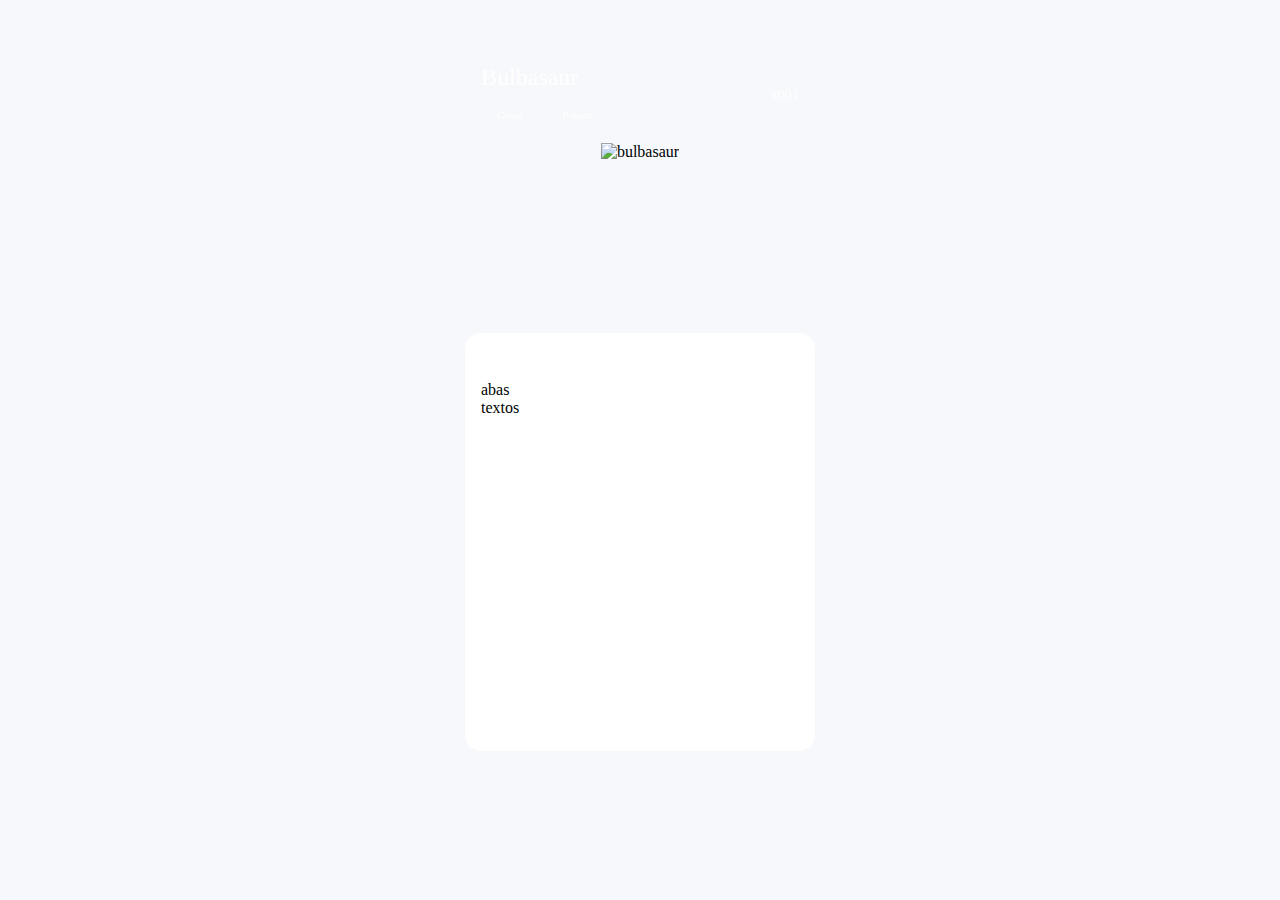
==== details_base.html @ cd7da770 "criando o arquivo base para o pokemon selecionado" ====
<!DOCTYPE html>
<html lang="en">
    <head>
        <meta charset="UTF-8">
        <meta http-equiv="X-UA-Compatible" content="IE=edge">
        <meta name="viewport" content="width=device-width, initial-scale=1.0">
        <title>Pokedex</title>
    
        <!-- Normalize CSS -->
        <link rel="stylesheet" href="https://cdnjs.cloudflare.com/ajax/libs/normalize/8.0.1/normalize.min.css"
            integrity="sha512-NhSC1YmyruXifcj/KFRWoC561YpHpc5Jtzgvbuzx5VozKpWvQ+4nXhPdFgmx8xqexRcpAglTj9sIBWINXa8x5w=="
            crossorigin="anonymous" referrerpolicy="no-referrer" />
    
        <!-- Font Roboto -->
        <link rel="preconnect" href="https://fonts.googleapis.com">
        <link rel="preconnect" href="https://fonts.gstatic.com" crossorigin>
        <link href="https://fonts.googleapis.com/css2?family=Roboto:wght@100;300;500;700&display=swap" rel="stylesheet">
    
        <!-- Nosso CSS -->
        <link rel="stylesheet" href="/assets/css/global.css">
        <link rel="stylesheet" href="/assets/css/pokedex.css">
        <link rel="stylesheet" href="/assets/css/details-base.css">
    </head>
<body>

    <div class="pokemon-selected">
        <div class="pokemon-selected-box">
            <div class="pokemon-selected-top grass">
                <div class="pokemon-controls">
                    <div class="pokemon-back">
                        <i class="fa-sharp fa-solid fa-arrow-left" style="color: #ffffff;" title="Back"></i>
                    </div>
                    <div class="pokemon-favorite">
                        <i class="fa-sharp fa-regular fa-heart" style="color: #ffffff;" class="Favorite it!"></i>
                    </div>
                </div>

                <div class="pokemon-info">
                    <div class="pokemon-name-box">
                        <span class="pokemon-name">Bulbasaur</span>
                        <ol class="pokemon-types">
                            <li class="pokemon-type grass">Grass</li>
                            <li class="pokemon-type poison">Poison</li>
                        </ol>
                    </div>
                    <div class="pokemon-number">
                        #001
                    </div>
                </div>

                <div class="pokemon-image">
                    <img src="https://raw.githubusercontent.com/PokeAPI/sprites/master/sprites/pokemon/other/dream-world/1.svg" alt="bulbasaur">
                </div>
            </div>
            <div class="pokemon-bottom">
                abas<br>
                textos
            </div>
        </div>        
    </div>
    
    <script src="https://kit.fontawesome.com/276f2e09a1.js" crossorigin="anonymous"></script>

</body>
</html>
---- assets/css/details-base.css ----
body {
    background-color: #f6f8fc;
}

.pokemon-selected {
    max-width: 350px;
    margin:1rem auto;
}

.pokemon-selected-top {
    padding: 2rem 1rem 0;
    border-radius:1rem 1rem 0 0;
}

.pokemon-controls {
    display:flex;
    justify-content: space-between;
    margin-bottom:1rem;
}

.pokemon-info {
    display:flex;
    justify-content: space-between;
}

.pokemon-name {
    color: #fff;
    font-size: 1.5rem;
    font-weight: 500;
    margin-bottom:.7rem;
    display: block;
}

.pokemon-types {
    display:flex;
    align-content: flex-start;
    list-style: none;
    margin:0;
    padding:0;
    gap: 0 .5rem;
}

.pokemon-type {
    font-size: .7rem;
    color: #fff;
    border-radius: 1rem;
    filter: brightness(1.1);
    padding: 0.4rem 1rem
}

.pokemon-number {
    color:#fff;
    font-size: .9rem;
    align-self: center;
}

.pokemon-image {
    margin: 1rem auto 0;
    text-align: center;
    height: 230px;
    z-index: 10;
    position: relative;
}

.pokemon-image img {
    max-width: 100%;
}

.pokemon-bottom {
    height: 370px;
    background-color: #fff;
    border-radius: 1rem;
    padding: 3rem 1rem 0;
    position: relative;
    top: -2.5rem;
}
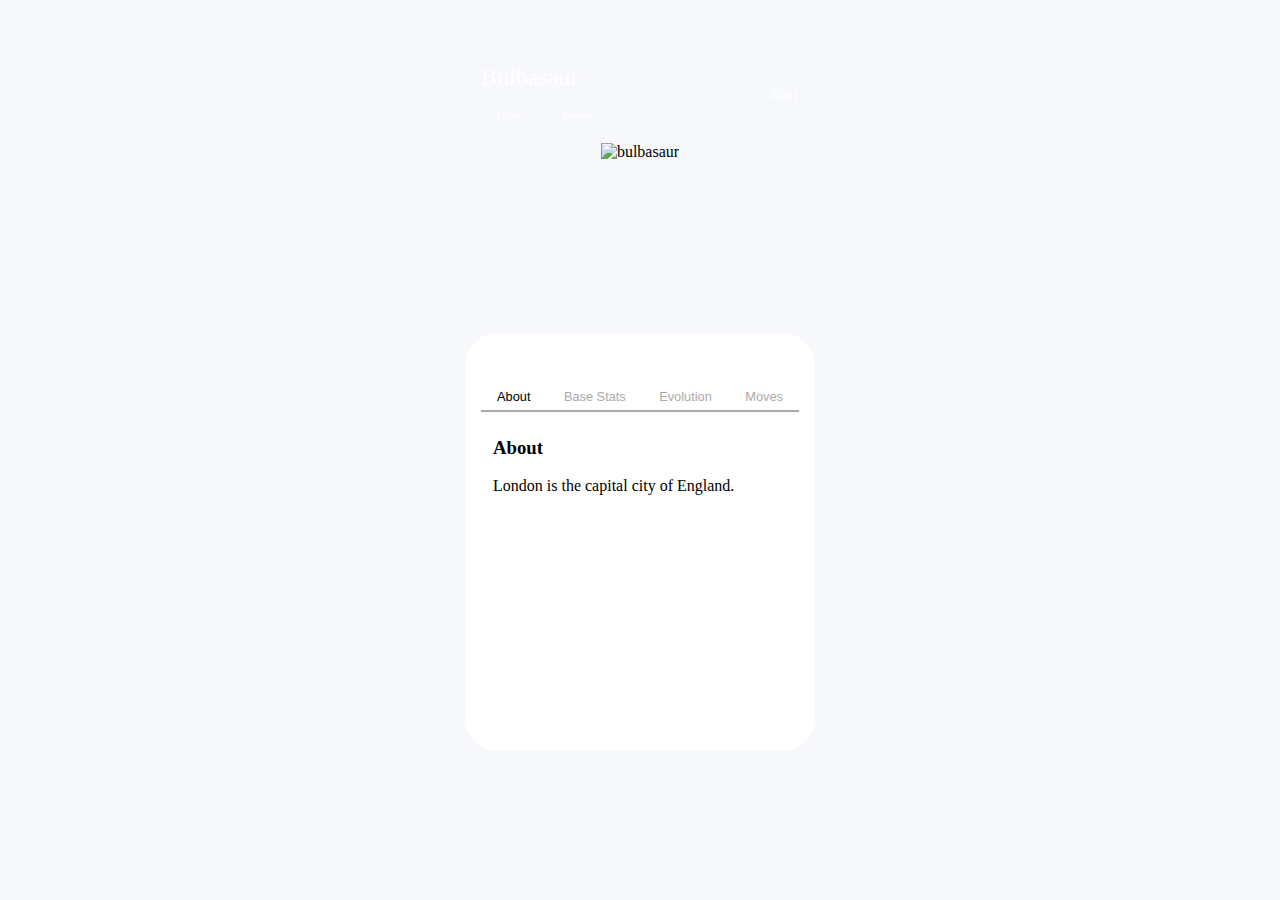
==== commit 154d2e81: "configurando as abas" ====
--- a/details_base.html
+++ b/details_base.html
@@ -20,6 +20,7 @@
         <link rel="stylesheet" href="/assets/css/global.css">
         <link rel="stylesheet" href="/assets/css/pokedex.css">
         <link rel="stylesheet" href="/assets/css/details-base.css">
+        <link rel="stylesheet" href="/assets/css/tabs.css">
     </head>
 <body>
 
@@ -53,13 +54,42 @@
                 </div>
             </div>
             <div class="pokemon-bottom">
-                abas<br>
-                textos
+                
+                <!-- Tab links -->
+                <div class="tab">
+                    <button class="tablinks active" onclick="openCity(event, 'about')">About</button>
+                    <button class="tablinks" onclick="openCity(event, 'baseStats')">Base Stats</button>
+                    <button class="tablinks" onclick="openCity(event, 'evolution')">Evolution</button>
+                    <button class="tablinks" onclick="openCity(event, 'moves')">Moves</button>
+                </div>
+                
+                <!-- Tab content -->
+                <div id="about" class="tabcontent" style="display:block;">
+                    <h3>About</h3>
+                    <p>London is the capital city of England.</p>
+                </div>
+                
+                <div id="baseStats" class="tabcontent">
+                    <h3>Base Stats</h3>
+                    <p>Paris is the capital of France.</p>
+                </div>
+                
+                <div id="evolution" class="tabcontent">
+                    <h3>Evolution</h3>
+                    <p>Tokyo is the capital of Japan.</p>
+                </div>
+                
+                <div id="moves" class="tabcontent">
+                    <h3>Moves</h3>
+                    <p>Tokyo is the capital of Japan.</p>
+                </div>
+
             </div>
         </div>        
     </div>
     
     <script src="https://kit.fontawesome.com/276f2e09a1.js" crossorigin="anonymous"></script>
+    <script src="./assets/js/tabs.js" crossorigin="anonymous"></script>
 
 </body>
 </html>--- a/assets/css/details-base.css
+++ b/assets/css/details-base.css
@@ -9,7 +9,7 @@
 
 .pokemon-selected-top {
     padding: 2rem 1rem 0;
-    border-radius:1rem 1rem 0 0;
+    border-radius:2rem 2rem 0 0;
 }
 
 .pokemon-controls {
@@ -17,6 +17,9 @@
     justify-content: space-between;
     margin-bottom:1rem;
 }
+
+.pokemon-back,
+.pokemon-favorite {cursor:pointer;}
 
 .pokemon-info {
     display:flex;
@@ -69,8 +72,8 @@
 .pokemon-bottom {
     height: 370px;
     background-color: #fff;
-    border-radius: 1rem;
+    border-radius: 2rem;
     padding: 3rem 1rem 0;
     position: relative;
     top: -2.5rem;
-}+}
--- a/assets/css/tabs.css
+++ b/assets/css/tabs.css
@@ -0,0 +1,38 @@
+/* Style the tab */
+.tab {
+    overflow: hidden;
+    display: flex;
+    flex-direction: row;
+    justify-content: space-between;
+    box-shadow: 0px -2px 0px 0px #aaa inset;
+}
+
+/* Style the buttons that are used to open the tab content */
+.tab button {
+    background-color: inherit;
+    border: none;
+    outline: none;
+    cursor: pointer;
+    padding: .5rem 1rem;
+    transition: 0.3s;
+    font-size:.8rem;
+    color:#aaa;
+}
+
+/* Change background color of buttons on hover */
+.tab button:hover {
+    color: #000;
+    box-shadow: 0px -2px 0px 0px #04346e inset;
+}
+
+/* Create an active/current tablink class */
+.tab button.active {
+    color: #000;
+}
+
+/* Style the tab content */
+.tabcontent {
+    display: none;
+    padding: 6px 12px;
+    border-top: none;
+}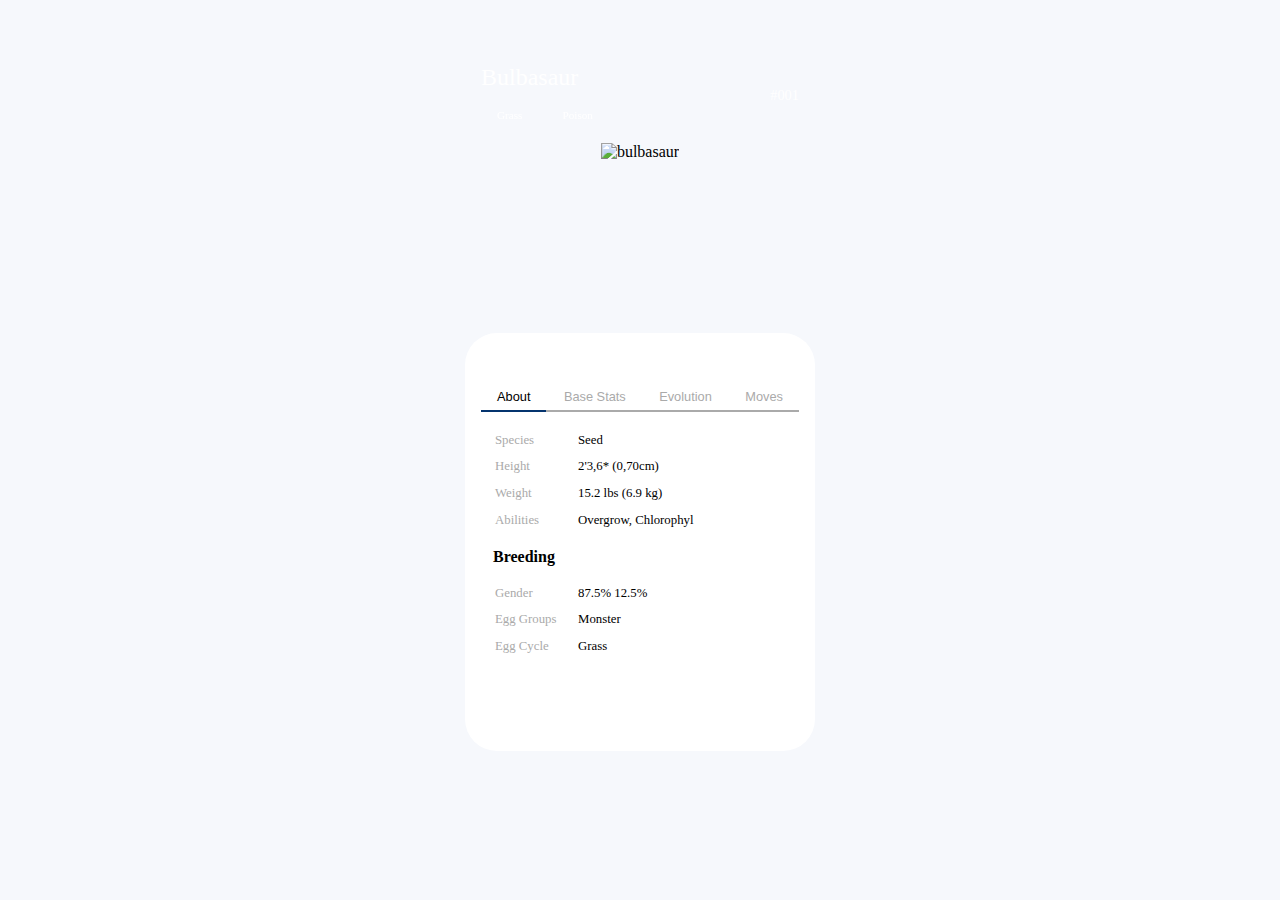
==== commit 79a18bfe: "concluindo a base do modal com os detalhes do pokemon" ====
--- a/details_base.html
+++ b/details_base.html
@@ -65,23 +65,55 @@
                 
                 <!-- Tab content -->
                 <div id="about" class="tabcontent" style="display:block;">
-                    <h3>About</h3>
-                    <p>London is the capital city of England.</p>
+
+                    <table border="0">
+                        <tr>
+                            <th width="80">Species</th>
+                            <td>Seed</td>
+                        </tr>
+                        <tr>
+                            <th>Height</th>
+                            <td>2'3,6* (0,70cm)</td>
+                        </tr>
+                        <tr>
+                            <th>Weight</th>
+                            <td>15.2 lbs (6.9 kg)</td>
+                        </tr>
+                        <tr>
+                            <th>Abilities</th>
+                            <td>Overgrow, Chlorophyl</td>
+                        </tr>
+                    </table>
+
+                    <h2>Breeding</h2>
+
+                    <table border="0">
+                        <tr>
+                            <th width="80">Gender</th>
+                            <td>87.5%   12.5%</td>
+                        </tr>
+                        <tr>
+                            <th>Egg Groups</th>
+                            <td>Monster</td>
+                        </tr>
+                        <tr>
+                            <th>Egg Cycle</th>
+                            <td>Grass</td>
+                        </tr>
+                    </table>
+
                 </div>
                 
                 <div id="baseStats" class="tabcontent">
-                    <h3>Base Stats</h3>
-                    <p>Paris is the capital of France.</p>
+                    
                 </div>
                 
                 <div id="evolution" class="tabcontent">
-                    <h3>Evolution</h3>
-                    <p>Tokyo is the capital of Japan.</p>
+                    
                 </div>
                 
                 <div id="moves" class="tabcontent">
-                    <h3>Moves</h3>
-                    <p>Tokyo is the capital of Japan.</p>
+                    
                 </div>
 
             </div>
--- a/assets/css/tabs.css
+++ b/assets/css/tabs.css
@@ -28,6 +28,7 @@
 /* Create an active/current tablink class */
 .tab button.active {
     color: #000;
+    box-shadow: 0px -2px 0px 0px #04346e inset;
 }
 
 /* Style the tab content */
@@ -35,4 +36,25 @@
     display: none;
     padding: 6px 12px;
     border-top: none;
+}
+
+.tabcontent table {
+    margin: .5rem 0;
+}
+
+.tabcontent h2 {
+    font-size: 1rem;
+}
+
+.tabcontent table th {
+    text-align: left;
+    color: #aaa;
+    font-weight: 400;
+    font-size:.8rem;
+    padding:.3rem 0;
+}
+
+.tabcontent table td {
+    font-size:.8rem;
+    
 }